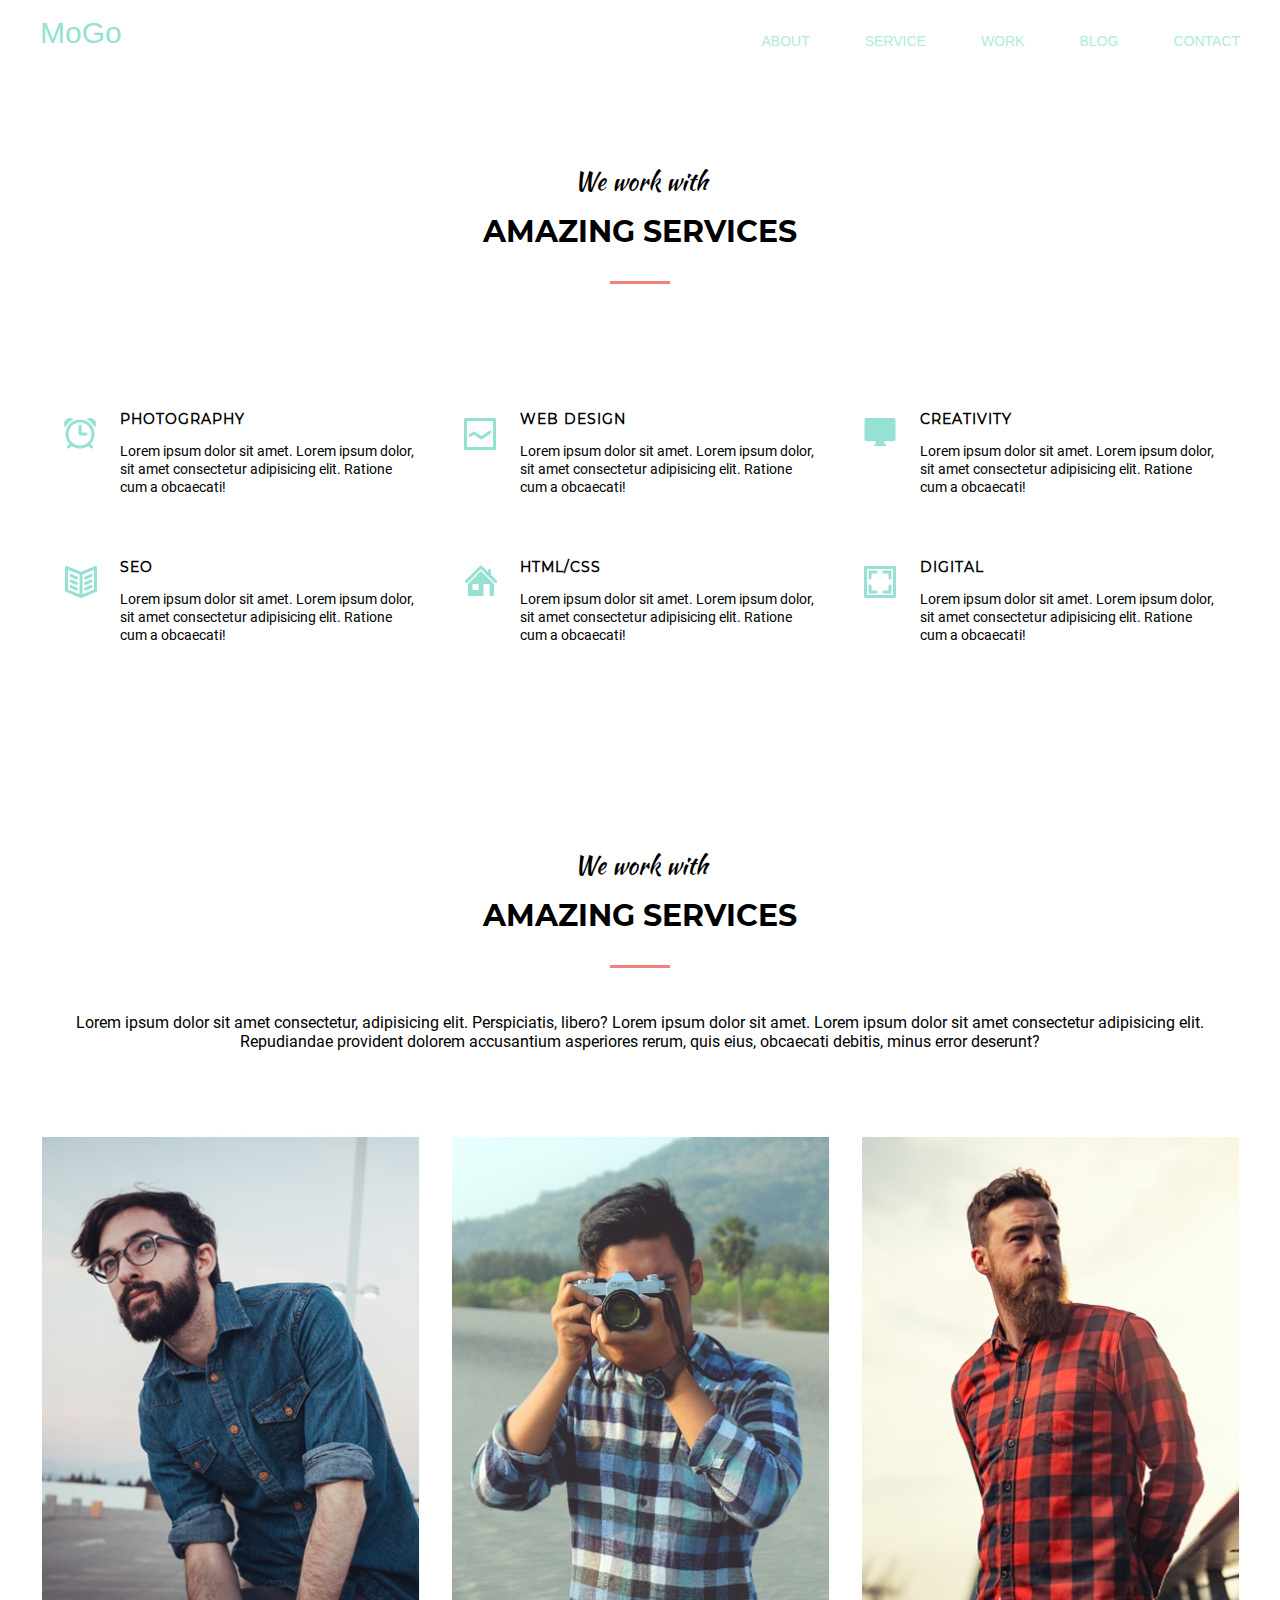
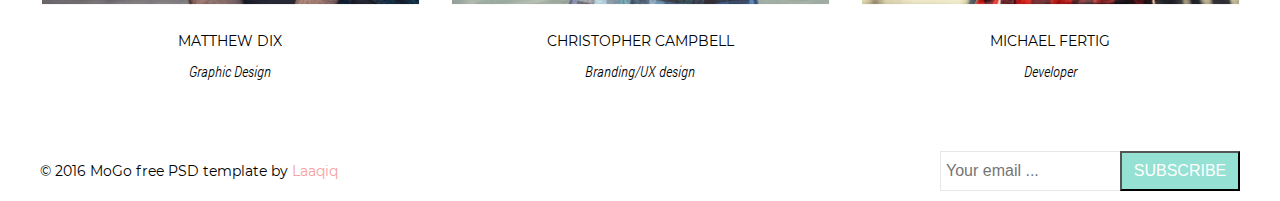
==== home-work6/index.html @ 46baa2d3 "initial commit" ====
<!DOCTYPE html>
<html lang="en">
<head>
  <meta charset="UTF-8">
  <meta name="viewport" content="width=device-width, initial-scale=1.0">
  <meta http-equiv="X-UA-Compatible" content="ie=edge">
  <link rel="stylesheet" href="../home-work6/css/normalize.css">
  <link rel="stylesheet" href="../home-work6/css/style.css">
  <title>Document</title>
</head>
<body>
  <header>
    <div class="header">
      <div class="logo">MoGo</div>
      <nav>
        <ul class="menu__navigation">
          <li class="menu__item"><a href="#" class="active">about</a></li>
          <li class="menu__item"><a href="#" class="active">service</a></li>
          <li class="menu__item"><a href="#" class="active">work</a></li>
          <li class="menu__item"><a href="#" class="active">blog</a></li>
          <li class="menu__item"><a href="#" class="active">contact</a></li>
        </ul>
      </nav>
    </div>
  </header>
  <main class="main">
    <section class="section__01">
      <div class="header__01">
        <p class="header__box1">We work with</p>
        <h1 class="header__box2">AMAZING SERVICES</h1>
      </div>
      <ul class="box">
        <li class="box__item">
          <div class="img">
            <img src="img/alarmclock.png" alt="">
          </div>
          <div class="inner__box">
            <h1>Photography</h1>
            <p>Lorem ipsum dolor sit amet. Lorem ipsum dolor, sit amet consectetur adipisicing elit. Ratione cum a obcaecati!
            </p>
          </div>
        </li>
        <li class="box__item">
          <div class="img">
            <img src="img/line.png" alt="">
          </div>
          <div class="inner__box">
            <h1>web design</h1>
            <p>Lorem ipsum dolor sit amet. Lorem ipsum dolor, sit amet consectetur adipisicing elit. Ratione cum a obcaecati!
            </p>
          </div>
        </li>
        <li class="box__item">
          <div class="img">
            <img src="img/computer.png" alt="">
          </div>
          <div class="inner__box">
            <h1>creativity</h1>
            <p>Lorem ipsum dolor sit amet. Lorem ipsum dolor, sit amet consectetur adipisicing elit. Ratione cum a obcaecati!
            </p>
          </div>
        </li>
        <li class="box__item">
          <div class="img">
            <img src="img/book.png" alt="">
          </div>
          <div class="inner__box">
            <h1>seo</h1>
            <p>Lorem ipsum dolor sit amet. Lorem ipsum dolor, sit amet consectetur adipisicing elit. Ratione cum a obcaecati!
            </p>
          </div>
        </li>
        <li class="box__item">
          <div class="img">
            <img src="img/home.png" alt="">
          </div>
          <div class="inner__box">
            <h1>html/css</h1>
            <p>Lorem ipsum dolor sit amet. Lorem ipsum dolor, sit amet consectetur adipisicing elit. Ratione cum a obcaecati!
            </p>
          </div>
        </li>
        <li class="box__item">
          <div class="img">
            <img src="img/border.png" alt="">
          </div>
          <div class="inner__box">
            <h1>digital</h1>
            <p>Lorem ipsum dolor sit amet. Lorem ipsum dolor, sit amet consectetur adipisicing elit. Ratione cum a obcaecati!
            </p>
          </div>
        </li>
      </ul>
    </section>
    <section class="section__02">
      <div class="header__01">
        <p class="header__box1">We work with</p>
        <h1 class="header__box2">AMAZING SERVICES</h1>
        <p class="header__box3">Lorem ipsum dolor sit amet consectetur, adipisicing elit. Perspiciatis, libero? Lorem ipsum dolor sit amet. Lorem ipsum dolor sit amet consectetur adipisicing elit. Repudiandae provident dolorem accusantium asperiores rerum, quis eius, obcaecati debitis, minus error deserunt?
        </p>
      </div>
      <article class="gallery">
        <div class="gallery__item">
          <img src="img/man-glasses.jpg" alt="" class="gallery__img bg">
          <div class="sprite koe">
            <img src="img/facebook.png" alt="" class="sprite__img">
            <img src="img/twitter.png" alt="" class="sprite__img">
            <img src="img/pinterest.png" alt="" class="sprite__img">
            <img src="img/insta.png" alt="" class="sprite__img">
          </div>
          <p class="gallery__p1">matthew dix</p>
          <p class="gallery__p2">Graphic Design</p>
        </div>
        <div class="gallery__item">
          <img src="img/photograph.jpg" alt="" class="gallery__img">
          <div class="sprite koe">
            <img src="img/facebook.png" alt="" class="sprite__img">
            <img src="img/twitter.png" alt="" class="sprite__img">
            <img src="img/pinterest.png" alt="" class="sprite__img">
            <img src="img/insta.png" alt="" class="sprite__img">
          </div>
          <p class="gallery__p1">Christopher Campbell</p>
          <p class="gallery__p2">Branding/UX design</p>
        </div>
        <div class="gallery__item">
          <img src="img/bright-man.jpg" alt="" class="gallery__img">
          <div class="sprite koe">
            <img src="img/facebook.png" alt="" class="sprite__img">
            <img src="img/twitter.png" alt="" class="sprite__img">
            <img src="img/pinterest.png" alt="" class="sprite__img">
            <img src="img/insta.png" alt="" class="sprite__img">
          </div>
          <p class="gallery__p1">Michael Fertig </p>
          <p class="gallery__p2">Developer</p>
        </div>
      </article>
    </section>
  </main>
  <footer>
    <div class="footer">
      <p class="footer__p">© 2016 MoGo free PSD template by <span class="auther">Laaqiq</span></p>
      <form action="#" class="form">
        <input type="text" placeholder="Your email ..." class="input input__left">
        <input type="submit" value="subscribe" class="input input__right">
      </form>
    </div>
  </footer>
</body>
</html>
---- home-work6/css/style.css ----
@font-face {
    font-family: "KaushanScript-Regular";
    src: url(../css/fonts/kashan/kaushan-script-v6-latin-regular.ttf);
  }
  
  @font-face {
    font-family: "Montserrat-Bold";
    src: url(../css/fonts/monsterrat/Montserrat-Bold.ttf)
  }
  
  @font-face {
    font-family: "Montserrat-Regular";
    src: url(../css/fonts/monsterrat/Montserrat-Regular.ttf)
  }
  
  @font-face {
    font-family: "RobotoCondensed-LightItalic";
    src: url(../css/fonts/Roboto/RobotoCondensed-LightItalic.ttf)
  }
  
  @font-face {
    font-family: "Roboto-Regular";
    src: url(../css/fonts/Roboto/Roboto-Regular.ttf)
  }
  
  html {
    box-sizing: border-box;
  }
  
  *,
  *::after,
  *::before {
    box-sizing: inherit;
    margin: 0;
  }
  
  .header {
    width: 1200px;
    height: 50px;
    margin: 0 auto;
    display: flex;
    align-items: flex-end;
    justify-content: space-between;
  }
  
  .logo {
    color: #95e1d3;
    font-size: 30px;
  }
  
  .menu__navigation {
    display: flex;
    justify-content: space-around;
    margin: 0;
    padding: 0;
  }
  
  .menu__item {
    list-style: none;
    margin-right: 55px;
  }
  
  .menu__item:last-child{
    margin-right: 0;
  }
  
  .active {
    text-transform: uppercase;
    text-decoration: none;
    position: relative;
    padding-bottom: 10px;
    color: #b0e9de;
    font-size: 14px;
    transition: color 200ms linear;;
  }
  
  .active::after {
    content: "";
    position: absolute;
    bottom: 0;
    left: 0;
    width: 100%;
    height: 3px;
    background: #f38181;
    opacity: 0;
    transition: opacity 200ms linear;
  }
  
  .active:hover {
    color: #f38181;
  }
  
  .active:hover::after {
    opacity: 1;
  }
  
  .section__01,
  .section__02 {
    width: 1200px;
    margin: 0 auto;
    display: flex;
    flex-direction: column;
    align-items: center;
  }
  
  .box {
    display: flex;
    flex-wrap: wrap;
    padding: 0;
    margin-top: 32px;
  }
  
  .box__item {
    width: 380px;
    display: flex;
    flex-wrap: wrap;
    margin: 62px 20px 0 0;
    justify-content: space-between;
    align-items: flex-start;
  }
  
  .box__item:nth-child(3n) {
    margin-right: 0;
  }
  
  .box__item:nth-last-child(-n+3) {
    margin-bottom: 90px;
  }
  
  .inner__box h1 {
    text-transform: uppercase;
    margin: 0;
    margin-bottom: 14px;
    font-size: 14px;
    line-height: 18px;
    font-family: "Montserrat-Regular";
    letter-spacing: 1px;
  }
  
  .inner__box p {
    font-size: 14px;
    line-height: 18px;
    font-family: "Roboto-Regular";
  }
  
  .inner__box {
    width: 300px;
    display: flex;
    flex-direction: column;
    justify-content: space-between;
  }
  
  .header__01 {
    margin: 114px 0 32px 0;
    text-align: center;
  }
  
  .header__box1 {
    font-size: 24px;
    margin-bottom: 14px;
    font-family: "KaushanScript-Regular";
  }
  
  .header__box2 {
    font-size: 30px;
    margin: 0;
    padding-bottom: 34px;
    position: relative;
    font-family: "Montserrat-Bold";
  }
  
  .header__box2::after {
    content: "";
    height: 3px;
    width: 60px;
    background: #f38181;
    bottom: 0;
    left: 50%;
    transform: translateX(-50%);
    position: absolute;
  }
  
  .header__box3 {
    margin-top: 45px;
    text-align: center;
    font-family: "Roboto-Regular";
  }
  
  .img {
    width: 80px;
    display: flex;
    margin-top: 6px;
    justify-content: center;
    align-items: flex-start;
  }
  
  .gallery {
    display: flex;
    width: 1200px;
    margin-top: 52px;
  }
  
  .gallery__item {
    width: 380px;
    display: flex;
    flex-direction: column;
    margin-right: 30px;
    cursor: pointer;
  }
  
  .gallery__item:last-child {
    margin-right: 0;
  }
  
  .gallery__item::before{
    background-color: #95e1d3;
    content: '';
    position: absolute;
    width: 380px;
    height: 470px;
    z-index: 0;
  }
  
  .gallery__img {
    width: 380px;
    height: 470px;
    position: relative; 
    transition: all .6s ease-in-out;
    z-index: 1;
    border: none;
  }
  
  .gallery__p1,
  .gallery__p2 {
    text-align: center;
  }
  
  .gallery__p1 {
    font-size: 14px;
    text-transform: uppercase;
    margin-bottom: 11px;
    margin-top: 27px;
    font-family: "Montserrat-Regular";
  }
  
  .gallery__p2 {
    font-size: 15px;
    font-family: "RobotoCondensed-LightItalic";
  }
  
  .footer {
    width: 1200px;
    height: 60px;
    margin: 0 auto;
    margin-top: 60px;
    display: flex;
    justify-content: space-between;
    align-items: center;
  }
  
  .footer__p {
    font-family: "Montserrat-Regular";
    font-size: 14px;
  }
  
  .auther {
    color: #f6a1a1;
  }
  
  .form {
    display: flex;
    justify-content: center;
    width: 300px;
    height: 40px;
    
  }
  
  .input__left {
    width: 60%;
    display: flex;
    border: 1px solid #e7e7e7;
    border-right: none;
    padding: 5px;
  }
  
  .input__right {
    text-transform: uppercase;
    width: 40%;
    background: #95e1d3;
    color: #fff;
  }
  
  .gallery__item::after {
    background-image: -moz-linear-gradient( 90deg, rgb(252,227,138) 0%, rgb(243,129,129) 100%);
    background-image: -webkit-linear-gradient( 90deg, rgb(252,227,138) 0%, rgb(243,129,129) 100%);
    background-image: -ms-linear-gradient( 90deg, rgb(252,227,138) 0%, rgb(243,129,129) 100%);
    position: absolute;
    content: '';
    height: 470px;
    width: 380px;
    opacity: 0;
    transition: all .6s ease-in-out;
    z-index: 1;
  }
  
  .gallery__item:hover::after {
    opacity: .8;
    transform: translate(-10px, -10px);
  }
  
  .gallery__item:hover .gallery__img,
  .gallery__item:hover .sprite  {
    transform: translate(-10px, -10px);
    opacity: 1;
  }
  
  .sprite {
    position: absolute;
    width: 381px;
    height: 471px;
    display: flex;
    justify-content: center;
    align-items: center;
    z-index: 4;
    opacity: 0;
    transition: all .6s ease-in-out;
  }
  
  .sprite__img {
    transition: background .6s ease-in-out;
  }
  
  .sprite__img:hover {
    background: #95e1d3;
  }
  
  .sprite__img {
    width: 57px;
    height: 57px;
    object-fit: none;
    background: #fce38a;
    margin-right: 1%;
  }
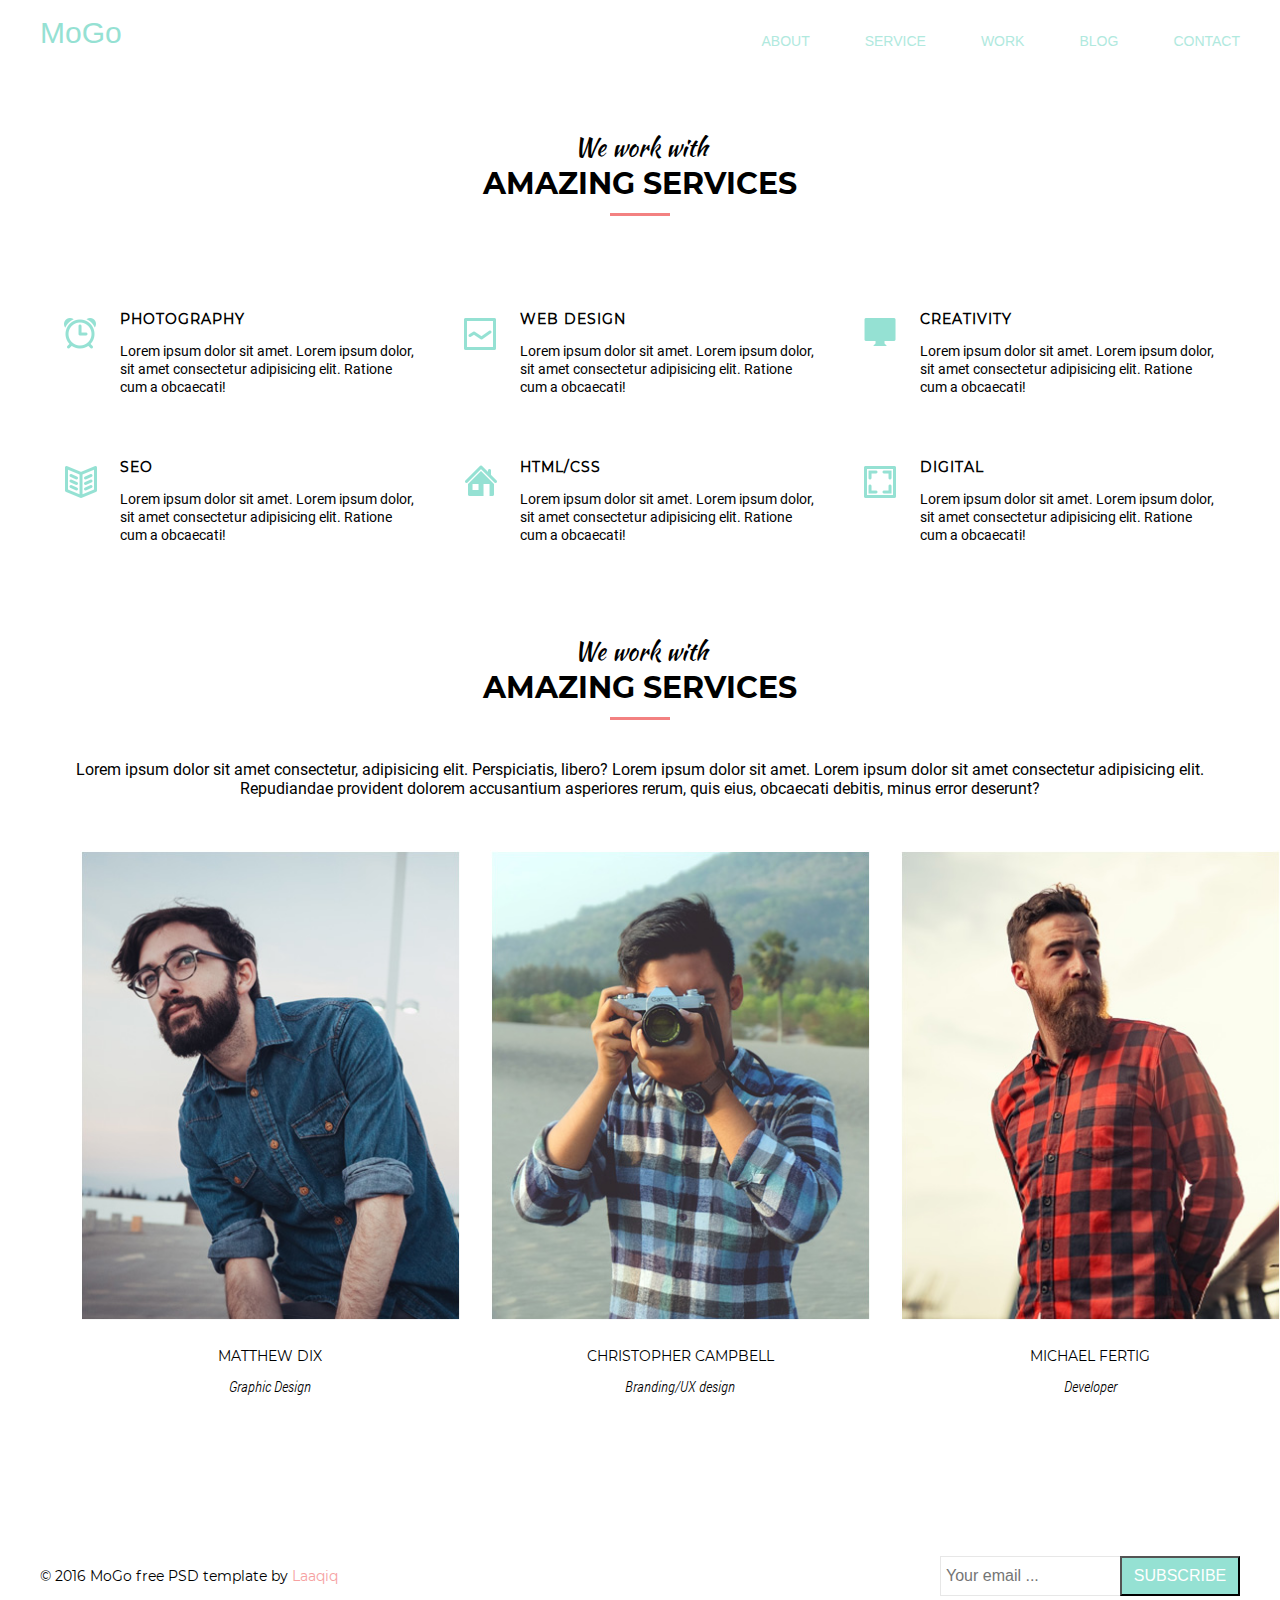
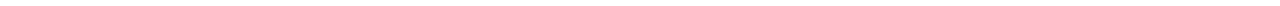
==== commit 8eea6e64: "initial commit" ====
--- a/home-work6/index.html
+++ b/home-work6/index.html
@@ -11,7 +11,7 @@
 <body>
   <header>
     <div class="header">
-      <div class="logo">MoGo</div>
+      <a href="#" class="logo">MoGo</a>
       <nav>
         <ul class="menu__navigation">
           <li class="menu__item"><a href="#" class="active">about</a></li>
@@ -24,10 +24,10 @@
     </div>
   </header>
   <main class="main">
-    <section class="section__01">
-      <div class="header__01">
-        <p class="header__box1">We work with</p>
-        <h1 class="header__box2">AMAZING SERVICES</h1>
+    <section class="section__firs">
+      <div class="container">
+        <span class="header__box1">We work with</span>
+        <h1 class="header__box2"> AMAZING SERVICES</h1>
       </div>
       <ul class="box">
         <li class="box__item">
@@ -92,48 +92,48 @@
         </li>
       </ul>
     </section>
-    <section class="section__02">
-      <div class="header__01">
-        <p class="header__box1">We work with</p>
-        <h1 class="header__box2">AMAZING SERVICES</h1>
+    <section class="section__second">
+      <div class="container">
+        <span class="header__box1">We work with</span>
+           <h2 class="header__box2">AMAZING SERVICES</h2>
         <p class="header__box3">Lorem ipsum dolor sit amet consectetur, adipisicing elit. Perspiciatis, libero? Lorem ipsum dolor sit amet. Lorem ipsum dolor sit amet consectetur adipisicing elit. Repudiandae provident dolorem accusantium asperiores rerum, quis eius, obcaecati debitis, minus error deserunt?
         </p>
       </div>
-      <article class="gallery">
-        <div class="gallery__item">
+      <ul class="gallery">
+        <li class="gallery__item">
           <img src="img/man-glasses.jpg" alt="" class="gallery__img bg">
-          <div class="sprite koe">
-            <img src="img/facebook.png" alt="" class="sprite__img">
-            <img src="img/twitter.png" alt="" class="sprite__img">
-            <img src="img/pinterest.png" alt="" class="sprite__img">
-            <img src="img/insta.png" alt="" class="sprite__img">
-          </div>
+          <ul class="sprite koe">
+            <li><a href="#"><img class="sprite__img" src="img/facebook.png" alt=""></a></li>
+            <li><a href="#"><img class="sprite__img" src="img/twitter.png" alt=""></a></li>
+            <li><a href="#"><img class="sprite__img" src="img/pinterest.png" alt=""></a></li>
+            <li><a href="#"><img class="sprite__img" src="img/insta.png" alt=""></a></li>  
+          </ul>
           <p class="gallery__p1">matthew dix</p>
           <p class="gallery__p2">Graphic Design</p>
-        </div>
-        <div class="gallery__item">
+        </li>
+        <li class="gallery__item">
           <img src="img/photograph.jpg" alt="" class="gallery__img">
-          <div class="sprite koe">
-            <img src="img/facebook.png" alt="" class="sprite__img">
-            <img src="img/twitter.png" alt="" class="sprite__img">
-            <img src="img/pinterest.png" alt="" class="sprite__img">
-            <img src="img/insta.png" alt="" class="sprite__img">
-          </div>
+          <ul class="sprite koe">
+            <li><a href="#"><img class="sprite__img" src="img/facebook.png" alt=""></a></li>
+            <li><a href="#"><img class="sprite__img" src="img/twitter.png" alt=""></a></li>
+            <li><a href="#"><img class="sprite__img" src="img/pinterest.png" alt=""></a></li>
+            <li><a href="#"><img class="sprite__img" src="img/insta.png" alt=""></a></li>  
+          </ul>
           <p class="gallery__p1">Christopher Campbell</p>
           <p class="gallery__p2">Branding/UX design</p>
-        </div>
-        <div class="gallery__item">
+        </li>
+        <li class="gallery__item">
           <img src="img/bright-man.jpg" alt="" class="gallery__img">
-          <div class="sprite koe">
-            <img src="img/facebook.png" alt="" class="sprite__img">
-            <img src="img/twitter.png" alt="" class="sprite__img">
-            <img src="img/pinterest.png" alt="" class="sprite__img">
-            <img src="img/insta.png" alt="" class="sprite__img">
-          </div>
+          <ul class="sprite koe">
+            <li><a href="#"><img class="sprite__img" src="img/facebook.png" alt=""></a></li>
+            <li><a href="#"><img class="sprite__img" src="img/twitter.png" alt=""></a></li>
+            <li><a href="#"><img class="sprite__img" src="img/pinterest.png" alt=""></a></li>
+            <li><a href="#"><img class="sprite__img" src="img/insta.png" alt=""></a></li>  
+          </ul>
           <p class="gallery__p1">Michael Fertig </p>
           <p class="gallery__p2">Developer</p>
-        </div>
-      </article>
+        </li>
+      </ul>
     </section>
   </main>
   <footer>
--- a/home-work6/css/style.css
+++ b/home-work6/css/style.css
@@ -41,11 +41,13 @@
     display: flex;
     align-items: flex-end;
     justify-content: space-between;
+    margin-bottom: 80px;
   }
   
   .logo {
     color: #95e1d3;
     font-size: 30px;
+    text-decoration: none;
   }
   
   .menu__navigation {
@@ -94,19 +96,24 @@
     opacity: 1;
   }
   
-  .section__01,
-  .section__02 {
+  .section__firs,
+  .section__second {
     width: 1200px;
     margin: 0 auto;
     display: flex;
     flex-direction: column;
     align-items: center;
   }
+
+  .section__second {
+    margin-bottom: 150px;
+  }
   
   .box {
     display: flex;
     flex-wrap: wrap;
     padding: 0;
+    margin: 0;
     margin-top: 32px;
   }
   
@@ -150,12 +157,13 @@
     justify-content: space-between;
   }
   
-  .header__01 {
-    margin: 114px 0 32px 0;
+  .container {
+    margin: 0 auto;
     text-align: center;
   }
   
   .header__box1 {
+
     font-size: 24px;
     margin-bottom: 14px;
     font-family: "KaushanScript-Regular";
@@ -164,9 +172,12 @@
   .header__box2 {
     font-size: 30px;
     margin: 0;
-    padding-bottom: 34px;
+    padding-bottom: 14px;
     position: relative;
     font-family: "Montserrat-Bold";
+  }
+  h1 {
+    margin: 0;
   }
   
   .header__box2::after {
@@ -181,7 +192,7 @@
   }
   
   .header__box3 {
-    margin-top: 45px;
+    margin-top: 40px;
     text-align: center;
     font-family: "Roboto-Regular";
   }
@@ -252,7 +263,7 @@
     width: 1200px;
     height: 60px;
     margin: 0 auto;
-    margin-top: 60px;
+    /* margin-top: 60px; */
     display: flex;
     justify-content: space-between;
     align-items: center;
@@ -309,7 +320,7 @@
   }
   
   .gallery__item:hover .gallery__img,
-  .gallery__item:hover .sprite  {
+  .gallery__item:hover .sprite {
     transform: translate(-10px, -10px);
     opacity: 1;
   }
@@ -319,22 +330,29 @@
     width: 381px;
     height: 471px;
     display: flex;
+    padding: 0;
     justify-content: center;
     align-items: center;
     z-index: 4;
     opacity: 0;
     transition: all .6s ease-in-out;
+    list-style: none;
   }
   
   .sprite__img {
     transition: background .6s ease-in-out;
   }
-  
+
   .sprite__img:hover {
     background: #95e1d3;
   }
+
+  li {
+    margin: 0;
+  }
   
   .sprite__img {
+    margin:1px ;
     width: 57px;
     height: 57px;
     object-fit: none;
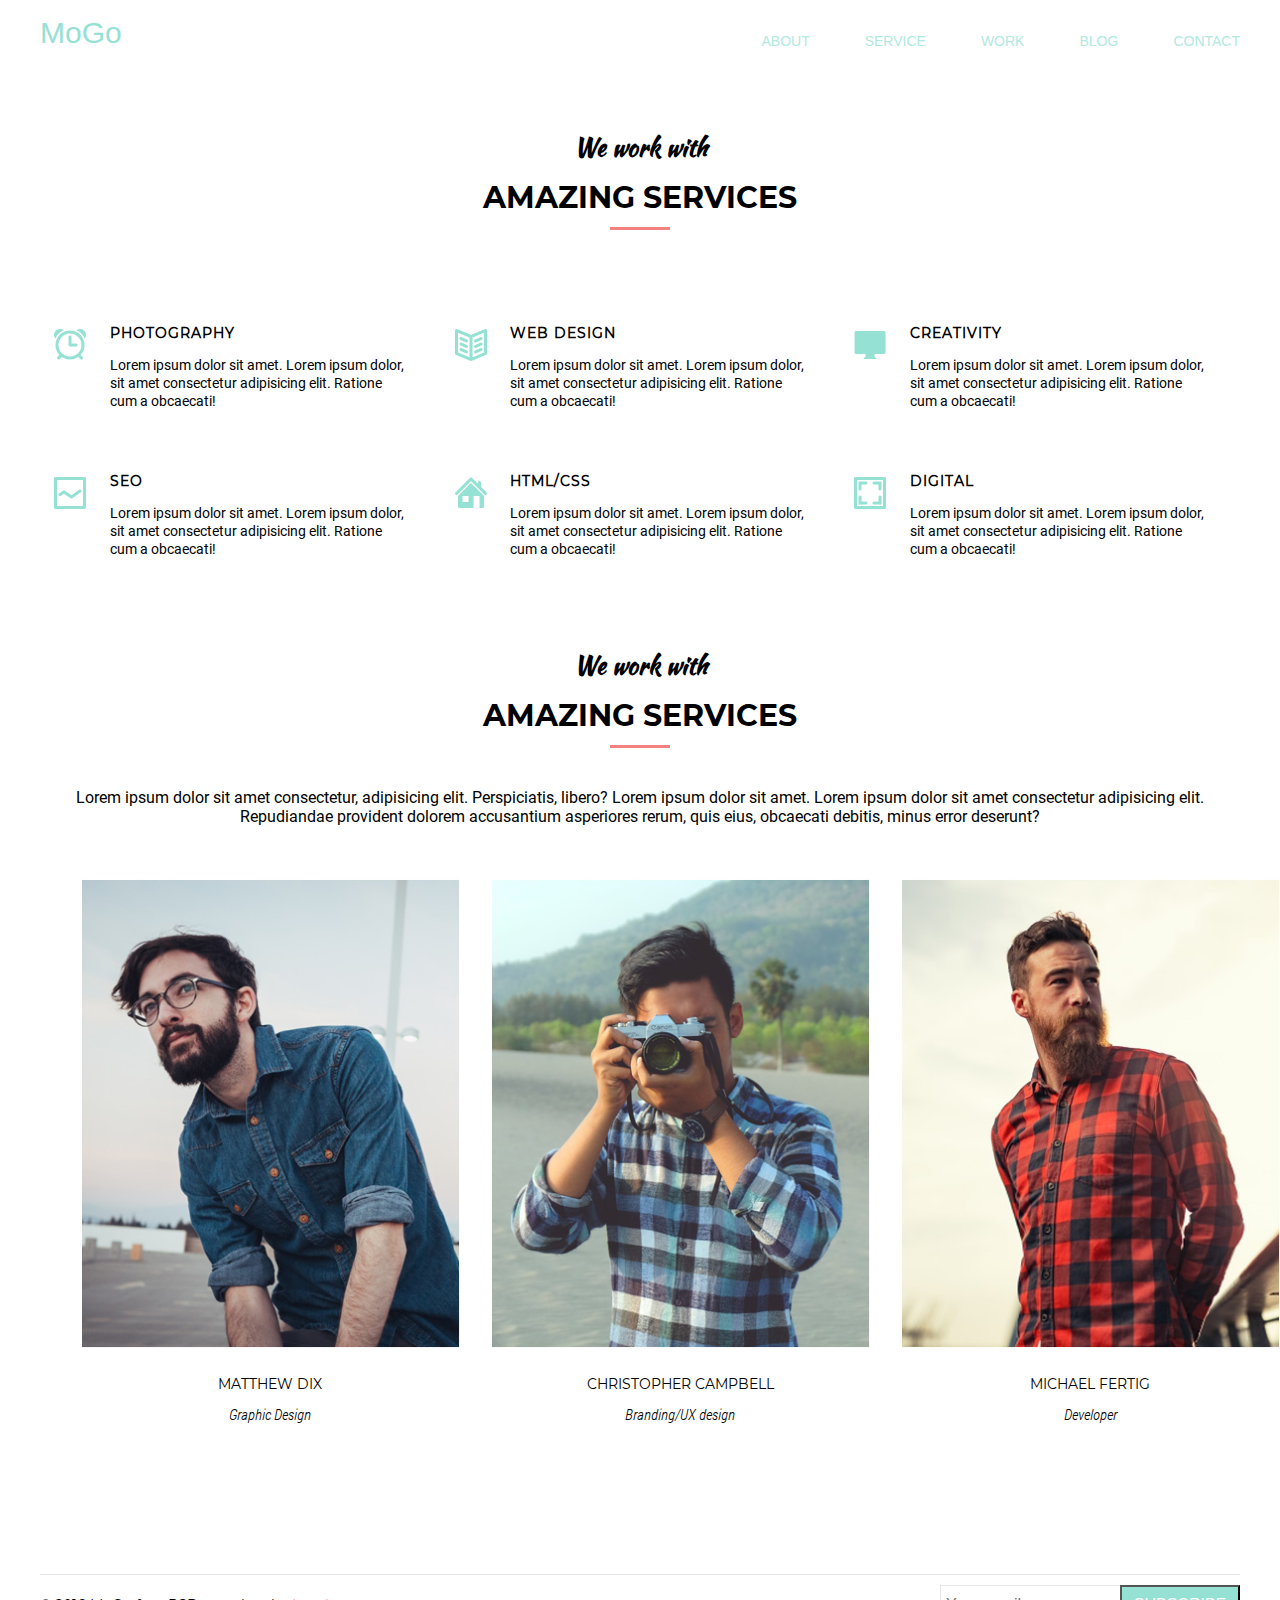
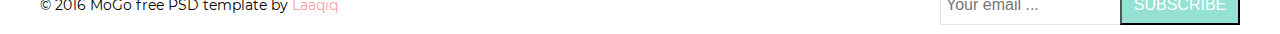
==== commit 44e16323: "initial commit" ====
--- a/home-work6/index.html
+++ b/home-work6/index.html
@@ -9,8 +9,7 @@
   <title>Document</title>
 </head>
 <body>
-  <header>
-    <div class="header">
+  <header class="header">
       <a href="#" class="logo">MoGo</a>
       <nav>
         <ul class="menu__navigation">
@@ -21,81 +20,72 @@
           <li class="menu__item"><a href="#" class="active">contact</a></li>
         </ul>
       </nav>
-    </div>
   </header>
   <main class="main">
     <section class="section__firs">
       <div class="container">
-        <span class="header__box1">We work with</span>
-        <h1 class="header__box2"> AMAZING SERVICES</h1>
-      </div>
+       <h2 class="header__box2"> <span class="header__box1">We work with </span> AMAZING SERVICES </h2>
       <ul class="box">
         <li class="box__item">
-          <div class="img">
-            <img src="img/alarmclock.png" alt="">
-          </div>
+          <div class="box__item_1">
           <div class="inner__box">
-            <h1>Photography</h1>
+            <h3>Photography</h3>
             <p>Lorem ipsum dolor sit amet. Lorem ipsum dolor, sit amet consectetur adipisicing elit. Ratione cum a obcaecati!
             </p>
           </div>
+          </div>
         </li>
         <li class="box__item">
-          <div class="img">
-            <img src="img/line.png" alt="">
-          </div>
+          <div class="box__item_2">         
           <div class="inner__box">
-            <h1>web design</h1>
+            <h3>web design</h3>
             <p>Lorem ipsum dolor sit amet. Lorem ipsum dolor, sit amet consectetur adipisicing elit. Ratione cum a obcaecati!
             </p>
           </div>
+          </div>
         </li>
         <li class="box__item">
-          <div class="img">
-            <img src="img/computer.png" alt="">
-          </div>
+          <div class="box__item_3">          
           <div class="inner__box">
-            <h1>creativity</h1>
+            <h3>creativity</h3>
             <p>Lorem ipsum dolor sit amet. Lorem ipsum dolor, sit amet consectetur adipisicing elit. Ratione cum a obcaecati!
             </p>
           </div>
+          </div>
         </li>
         <li class="box__item">
-          <div class="img">
-            <img src="img/book.png" alt="">
-          </div>
+          <div class="box__item_4">          
           <div class="inner__box">
-            <h1>seo</h1>
+            <h3>seo</h3>
             <p>Lorem ipsum dolor sit amet. Lorem ipsum dolor, sit amet consectetur adipisicing elit. Ratione cum a obcaecati!
             </p>
           </div>
+          </div>
         </li>
         <li class="box__item">
-          <div class="img">
-            <img src="img/home.png" alt="">
-          </div>
+          <div class="box__item_5">          
           <div class="inner__box">
-            <h1>html/css</h1>
+            <h3>html/css</h3>
             <p>Lorem ipsum dolor sit amet. Lorem ipsum dolor, sit amet consectetur adipisicing elit. Ratione cum a obcaecati!
             </p>
           </div>
+          </div>
         </li>
         <li class="box__item">
-          <div class="img">
-            <img src="img/border.png" alt="">
-          </div>
+          <div class="box__item_6">          
           <div class="inner__box">
-            <h1>digital</h1>
+            <h3>digital</h3>
             <p>Lorem ipsum dolor sit amet. Lorem ipsum dolor, sit amet consectetur adipisicing elit. Ratione cum a obcaecati!
             </p>
           </div>
+          </div>
         </li>
       </ul>
+    </div>
     </section>
     <section class="section__second">
       <div class="container">
-        <span class="header__box1">We work with</span>
-           <h2 class="header__box2">AMAZING SERVICES</h2>
+        <h2 class="header__box2"> <span class="header__box1">We work with </span> AMAZING SERVICES </h2>
         <p class="header__box3">Lorem ipsum dolor sit amet consectetur, adipisicing elit. Perspiciatis, libero? Lorem ipsum dolor sit amet. Lorem ipsum dolor sit amet consectetur adipisicing elit. Repudiandae provident dolorem accusantium asperiores rerum, quis eius, obcaecati debitis, minus error deserunt?
         </p>
       </div>
@@ -103,10 +93,10 @@
         <li class="gallery__item">
           <img src="img/man-glasses.jpg" alt="" class="gallery__img bg">
           <ul class="sprite koe">
-            <li><a href="#"><img class="sprite__img" src="img/facebook.png" alt=""></a></li>
-            <li><a href="#"><img class="sprite__img" src="img/twitter.png" alt=""></a></li>
-            <li><a href="#"><img class="sprite__img" src="img/pinterest.png" alt=""></a></li>
-            <li><a href="#"><img class="sprite__img" src="img/insta.png" alt=""></a></li>  
+            <li class="sprite__img"><a href="#"class="sprite__img_1"></a></li>
+            <li class="sprite__img"><a href="#"class="sprite__img_2"></a></li>
+            <li class="sprite__img"><a href="#"class="sprite__img_3"></a></li>
+            <li class="sprite__img"><a href="#"class="sprite__img_4"></a></li>  
           </ul>
           <p class="gallery__p1">matthew dix</p>
           <p class="gallery__p2">Graphic Design</p>
@@ -114,10 +104,10 @@
         <li class="gallery__item">
           <img src="img/photograph.jpg" alt="" class="gallery__img">
           <ul class="sprite koe">
-            <li><a href="#"><img class="sprite__img" src="img/facebook.png" alt=""></a></li>
-            <li><a href="#"><img class="sprite__img" src="img/twitter.png" alt=""></a></li>
-            <li><a href="#"><img class="sprite__img" src="img/pinterest.png" alt=""></a></li>
-            <li><a href="#"><img class="sprite__img" src="img/insta.png" alt=""></a></li>  
+            <li class="sprite__img"><a href="#"class="sprite__img_1"></a></li>
+            <li class="sprite__img"><a href="#"class="sprite__img_2"></a></li>
+            <li class="sprite__img"><a href="#"class="sprite__img_3"></a></li>
+            <li class="sprite__img"><a href="#"class="sprite__img_4"></a></li>   
           </ul>
           <p class="gallery__p1">Christopher Campbell</p>
           <p class="gallery__p2">Branding/UX design</p>
@@ -125,10 +115,10 @@
         <li class="gallery__item">
           <img src="img/bright-man.jpg" alt="" class="gallery__img">
           <ul class="sprite koe">
-            <li><a href="#"><img class="sprite__img" src="img/facebook.png" alt=""></a></li>
-            <li><a href="#"><img class="sprite__img" src="img/twitter.png" alt=""></a></li>
-            <li><a href="#"><img class="sprite__img" src="img/pinterest.png" alt=""></a></li>
-            <li><a href="#"><img class="sprite__img" src="img/insta.png" alt=""></a></li>  
+            <li class="sprite__img"><a href="#"class="sprite__img_1"></a></li>
+            <li class="sprite__img"><a href="#"class="sprite__img_2"></a></li>
+            <li class="sprite__img"><a href="#"class="sprite__img_3"></a></li>
+            <li class="sprite__img"><a href="#"class="sprite__img_4"></a></li>   
           </ul>
           <p class="gallery__p1">Michael Fertig </p>
           <p class="gallery__p2">Developer</p>
@@ -136,14 +126,12 @@
       </ul>
     </section>
   </main>
-  <footer>
-    <div class="footer">
+  <footer class="footer">
       <p class="footer__p">© 2016 MoGo free PSD template by <span class="auther">Laaqiq</span></p>
       <form action="#" class="form">
         <input type="text" placeholder="Your email ..." class="input input__left">
         <input type="submit" value="subscribe" class="input input__right">
       </form>
-    </div>
   </footer>
 </body>
 </html>--- a/home-work6/css/style.css
+++ b/home-work6/css/style.css
@@ -106,7 +106,7 @@
   }
 
   .section__second {
-    margin-bottom: 150px;
+    padding-bottom: 150px;
   }
   
   .box {
@@ -118,12 +118,84 @@
   }
   
   .box__item {
+    position: relative;
+    padding-left: 70px;
     width: 380px;
-    display: flex;
-    flex-wrap: wrap;
+    display: block;
     margin: 62px 20px 0 0;
-    justify-content: space-between;
-    align-items: flex-start;
+    text-align: left;
+
+  }
+
+  .box__item_1::before {
+    position: absolute;
+    display: inline-block;
+    content: '';
+    left: 10px;
+    top: 0;
+    background: no-repeat center;
+    background-image: url(../img/alarmclock.png);
+    width: 40px;
+    height: 40px;
+  }
+  .box__item_2::before {
+    position: absolute;
+    display: inline-block;
+    content: '';
+    left: 10px;
+    top: 0;
+    background: no-repeat center;
+    background-image: url(../img/book.png);
+    width: 40px;
+    height: 40px;
+  }
+
+  .box__item_3::before {
+    position: absolute;
+    display: inline-block;
+    content: '';
+    left: 10px;
+    top: 0;
+    background: no-repeat center;
+    background-image: url(../img/computer.png);
+    width: 40px;
+    height: 40px;
+  }
+
+  .box__item_4::before {
+    position: absolute;
+    display: inline-block;
+    content: '';
+    left: 10px;
+    top: 0;
+    background: no-repeat center;
+    background-image: url(../img/line.png);
+    width: 40px;
+    height: 40px;
+  }
+
+  .box__item_5::before {
+    position: absolute;
+    display: inline-block;
+    content: '';
+    left: 10px;
+    top: 0;
+    background: no-repeat center;
+    background-image: url(../img/home.png);
+    width: 40px;
+    height: 40px;
+  }
+
+  .box__item_6::before {
+    position: absolute;
+    display: inline-block;
+    content: '';
+    left: 10px;
+    top: 0;
+    background: no-repeat center;
+    background-image: url(../img/border.png);
+    width: 40px;
+    height: 40px;
   }
   
   .box__item:nth-child(3n) {
@@ -134,7 +206,7 @@
     margin-bottom: 90px;
   }
   
-  .inner__box h1 {
+  .inner__box h3 {
     text-transform: uppercase;
     margin: 0;
     margin-bottom: 14px;
@@ -163,7 +235,7 @@
   }
   
   .header__box1 {
-
+    display: block;
     font-size: 24px;
     margin-bottom: 14px;
     font-family: "KaushanScript-Regular";
@@ -176,7 +248,8 @@
     position: relative;
     font-family: "Montserrat-Bold";
   }
-  h1 {
+  h2,
+  h3 {
     margin: 0;
   }
   
@@ -197,13 +270,14 @@
     font-family: "Roboto-Regular";
   }
   
-  .img {
+  /* .img {
     width: 80px;
     display: flex;
     margin-top: 6px;
     justify-content: center;
     align-items: flex-start;
-  }
+    margin: 0;
+  } */
   
   .gallery {
     display: flex;
@@ -263,10 +337,10 @@
     width: 1200px;
     height: 60px;
     margin: 0 auto;
-    /* margin-top: 60px; */
     display: flex;
     justify-content: space-between;
     align-items: center;
+    border-top: solid 1px  #e5e5e5;
   }
   
   .footer__p {
@@ -342,6 +416,44 @@
   .sprite__img {
     transition: background .6s ease-in-out;
   }
+  .sprite__img_1 {
+    position: absolute;
+    background: no-repeat center;
+    background-image: url(../img/facebook.png);
+    width: 57px;
+    height: 57px;
+    margin: 1px;
+
+  }
+  .sprite__img_2 {
+    position: absolute;
+    background: no-repeat center;
+    background-image: url(../img/twitter.png);
+    width: 57px;
+    height: 57px;
+    margin: 1px;
+
+  }
+
+  .sprite__img_3 {
+    position: absolute;
+    background: no-repeat center;
+    background-image: url(../img/pinterest.png);
+    width: 57px;
+    height: 57px;
+    margin: 1px;
+
+  }
+
+  .sprite__img_4 {
+    position: absolute;
+    background: no-repeat center;
+    background-image: url(../img/insta.png);
+    width: 57px;
+    height: 57px;
+    margin: 1px;
+
+  }
 
   .sprite__img:hover {
     background: #95e1d3;
@@ -352,10 +464,9 @@
   }
   
   .sprite__img {
-    margin:1px ;
+    margin: 1px;
     width: 57px;
     height: 57px;
     object-fit: none;
     background: #fce38a;
-    margin-right: 1%;
   }